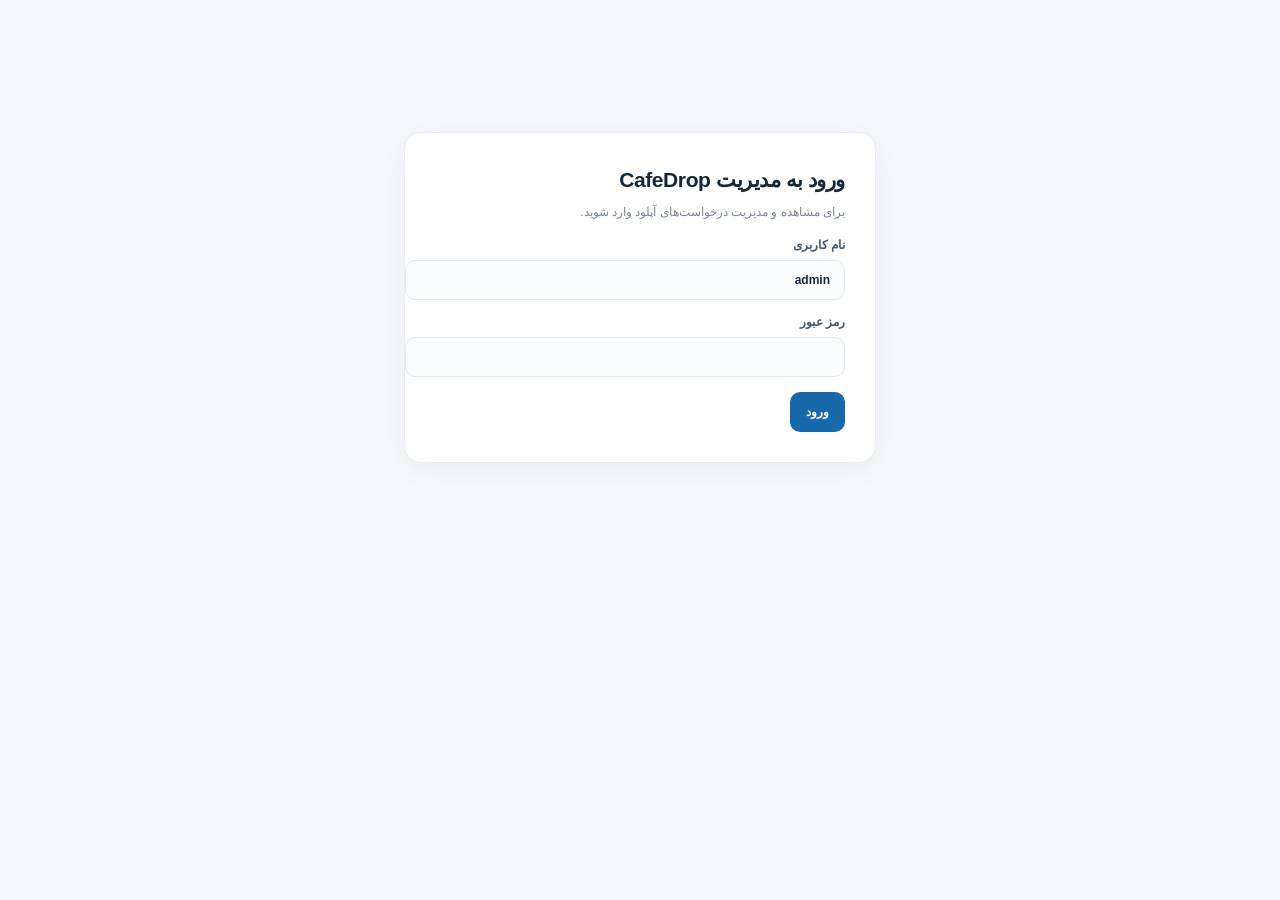
==== web/admin/index.html @ 53a71392 "feat: release CafeDrop v0.3.3" ====
<!doctype html>
<html lang="fa" dir="rtl">
<head>
  <meta charset="utf-8">
  <meta name="viewport" content="width=device-width,initial-scale=1,viewport-fit=cover">
  <meta name="theme-color" content="#1769aa">
  <title>مدیریت CafeDrop</title>
  <link rel="stylesheet" href="/assets/app.css">
  <style>
    :root{--ink:#172536;--muted:#718096;--line:#e5ebf2;--surface:#fff;--soft:#f6f8fb;--brand:#2467a8;--brand-soft:#edf5fc;--success:#18794e;--success-soft:#edf8f1;--warning:#946313;--warning-soft:#fff7e8;--danger:#a33434;--danger-soft:#fff1f1}
    body{padding:28px 16px 40px;color:var(--ink);font-family:Vazirmatn,IRANSans,Tahoma,"Segoe UI",sans-serif}
    .admin{width:min(100%,1040px);margin:0 auto}
    h1,h2,h3,p{margin-top:0}h1{font-size:24px;line-height:1.6;letter-spacing:-.4px;margin-bottom:4px}h2{font-size:16px;font-weight:750;margin-bottom:0}h3{font-size:14px;margin:18px 0 8px}
    .muted{color:var(--muted);font-size:12px;line-height:1.9;margin:4px 0 0}.small{font-size:11px;color:var(--muted);line-height:1.9}
    .card{background:var(--surface);border:1px solid var(--line);border-radius:20px;padding:22px;margin:16px 0;box-shadow:0 12px 36px rgba(27,52,79,.055)}
    .login{max-width:430px;margin:9vh auto;padding:28px}.login h1{font-size:21px}
    .field{display:grid;gap:8px;margin:15px 0;color:#45566b;font-size:12px;font-weight:650}.field input,.search input,.session-settings input{width:100%;min-width:0;padding:12px 13px;border:1px solid #dce4ec;border-radius:11px;background:#fbfcfe;color:var(--ink);font:inherit;outline:none;transition:border-color .15s,box-shadow .15s}
    .field input:focus,.search input:focus,.session-settings input:focus{border-color:#83afd4;box-shadow:0 0 0 3px rgba(36,103,168,.1);background:#fff}
    button{min-height:41px;padding:10px 16px;border:1px solid transparent;border-radius:11px;background:var(--brand);color:#fff;font:inherit;font-size:12px;font-weight:700;cursor:pointer;transition:background .15s,border-color .15s,transform .15s}
    button:hover:not(:disabled){background:#1c568e}button:active:not(:disabled){transform:translateY(1px)}button:disabled{opacity:.5;cursor:not-allowed}
    .secondary{background:#f0f5fa;border-color:#e2ebf3;color:#315b7e}.secondary:hover:not(:disabled){background:#e6f0f8;color:#204f78}
    .toolbar{display:flex;gap:14px;align-items:center;justify-content:space-between;flex-wrap:wrap}.toolbar>div{min-width:0}
    #dashboard>.toolbar{padding:4px 2px 8px}#dashboard>.toolbar h1{font-size:25px}
    .search{display:flex;gap:9px;margin:16px 0 10px}.search input{flex:1}
    .item{padding:14px 0;border-bottom:1px solid #edf0f4;display:flex;align-items:center;justify-content:space-between;gap:12px;flex-wrap:wrap}.item:last-child{border-bottom:0}.item strong{font-size:13px;direction:ltr;display:inline-block}
    .notice{padding:11px 14px;border:1px solid #e0e9f1;border-radius:12px;background:#f3f7fb;color:#34536d;margin:12px 0;font-size:12px;line-height:1.9}.notice.error{background:var(--danger-soft);border-color:#f0dddd;color:var(--danger)}.notice.success{background:var(--success-soft);border-color:#d9eddf;color:var(--success)}
    .hidden{display:none!important}pre{white-space:pre-wrap;overflow-wrap:anywhere;background:var(--soft);padding:12px;border-radius:10px;direction:ltr;text-align:left}a{color:var(--brand)}
    .file-list{display:grid;gap:9px;margin-top:14px}.file-row{display:flex;align-items:center;justify-content:space-between;gap:12px;flex-wrap:wrap;padding:13px;border:1px solid var(--line);border-radius:13px;background:#fcfdff}.file-name{font-size:12px;font-weight:700;overflow-wrap:anywhere}.file-meta{font-size:11px;color:var(--muted);margin-top:4px}.path-box{direction:ltr;text-align:left;overflow-wrap:anywhere;background:#f4f7fa;border:1px solid #e9eef3;border-radius:10px;padding:11px;font-size:11px;margin-top:7px;color:#536477}
    .session-settings{display:grid;grid-template-columns:repeat(3,minmax(0,1fr));gap:12px;align-items:end;margin:18px 0 14px}.session-settings label{display:grid;gap:7px;font-size:11px;color:#536477;font-weight:650}.session-settings button{grid-column:1/-1;justify-self:start;min-width:150px}
    .session-card{padding:15px 0;border-bottom:1px solid #edf0f4}.session-card:last-child{border-bottom:0}.session-card>div:first-child{display:flex;align-items:center;gap:8px;flex-wrap:wrap}.session-card strong{font-size:12px;direction:ltr;display:inline-block}.session-card .small{margin-top:5px}.session-actions{display:flex;gap:8px;flex-wrap:wrap;margin-top:10px}.session-actions button{min-height:33px;padding:6px 11px;font-size:11px}
    .status-pill{display:inline-flex;align-items:center;border-radius:30px;padding:4px 9px;background:var(--brand-soft);color:#315a7a;font-size:10px;font-weight:700}.status-pill.waiting{background:var(--warning-soft);color:var(--warning)}.status-pill.grace{background:#f2efff;color:#5a4697}
    #sessionSummary{font-weight:650}
    :focus-visible{outline:3px solid rgba(48,126,188,.28);outline-offset:2px}
    @media(max-width:680px){body{padding:18px 12px 30px}.card{padding:17px;border-radius:17px}.login{margin:7vh auto;padding:22px}.session-settings{grid-template-columns:1fr 1fr}.session-settings button{grid-column:1/-1}.toolbar{align-items:flex-start}.toolbar>button{flex:0 0 auto}}
    @media(max-width:420px){.session-settings{grid-template-columns:1fr}.session-settings button{width:100%}.search{flex-direction:column}.search button{width:100%}.toolbar h1{font-size:21px}#dashboard>.toolbar{align-items:center}}

    /* v0.3.2 visual refinement */
    :root{--ink:#17283b;--muted:#718096;--line:#e7edf3;--surface:#fff;--soft:#f7f9fc;--brand:#1769aa;--brand-soft:#edf5fc;--shadow:0 8px 28px rgba(24,47,73,.045)}
    body.admin-body{padding:34px 18px 52px;background:#f5f7fa;color:var(--ink)}
    .admin{width:min(100%,980px)}
    .card{border-radius:17px;padding:24px;margin:18px 0;box-shadow:var(--shadow);border-color:#e8edf2}
    .login{max-width:410px;margin:10vh auto;padding:30px}
    #dashboard>.toolbar{padding:10px 3px 14px}
    #dashboard>.toolbar h1{font-size:26px;letter-spacing:-.6px}
    h2{font-size:15px;letter-spacing:-.15px}
    .muted{font-size:12px;color:#7a8796}
    .field input,.search input,.session-settings input{border-radius:10px;background:#fbfcfd;border-color:#e2e8ef;padding:12px 14px}
    button{border-radius:10px;min-height:40px;padding:9px 15px;font-size:12px;box-shadow:none}
    button:not(.secondary){background:#1769aa}
    button:not(.secondary):hover:not(:disabled){background:#12598f}
    .secondary{background:#f6f8fa;border-color:#e5eaf0;color:#40566d}
    .secondary:hover:not(:disabled){background:#edf2f6;color:#243f59}
    .notice{border-radius:10px;padding:10px 13px}
    .item{padding:15px 2px;border-color:#eef1f4}
    .item strong{font-size:14px;letter-spacing:.3px}
    .file-row{background:#fff;border-color:#edf0f4;border-radius:11px}
    .path-box{background:#f7f9fb;border-color:#edf0f3;border-radius:9px;padding:12px;font-size:12px}
    .folder-actions{display:flex;gap:8px;flex-wrap:wrap;margin-top:10px}
    .folder-open{background:#1769aa!important;color:#fff!important}
    .session-card{padding:16px 13px;margin:8px 0;border:1px solid #edf0f4;border-radius:12px;background:#fff}
    .session-card:last-child{border-bottom:1px solid #edf0f4}
    .status-pill{padding:5px 10px}
    .session-settings{gap:14px}
    @media(max-width:680px){body.admin-body{padding:18px 12px 32px}.card{padding:17px;margin:13px 0}.login{padding:23px}.admin-header{gap:10px}.admin-header h1{font-size:22px!important}}
    @media(max-width:420px){.folder-actions button{width:100%}.session-actions button{flex:1}}
  </style>
</head>
<body class="admin-body">
  <main class="admin">
    <section id="loginView" class="card login">
      <h1>ورود به مدیریت CafeDrop</h1>
      <p class="muted">برای مشاهده و مدیریت درخواست‌های آپلود وارد شوید.</p>
      <form id="loginForm">
        <label class="field"><span>نام کاربری</span><input id="username" name="username" autocomplete="username" value="admin" required></label>
        <label class="field"><span>رمز عبور</span><input id="password" name="password" type="password" autocomplete="current-password" required></label>
        <button id="loginButton" type="submit">ورود</button>
      </form>
      <div id="loginMessage" class="notice hidden" role="alert"></div>
    </section>

    <section id="dashboard" class="hidden">
      <header class="toolbar admin-header">
        <div><h1>مدیریت CafeDrop</h1><p class="muted">جست‌وجوی کد پیگیری و مشاهده درخواست‌های اخیر</p></div>
        <button id="enableNotifications" class="secondary" type="button">فعال‌کردن اعلان‌ها</button><span id="liveStatus" class="small">اتصال زنده: در انتظار</span><button id="logout" class="secondary" type="button">خروج</button>
      </header>
      <section class="card">
        <h2>جست‌وجوی درخواست</h2>
        <form id="searchForm" class="search"><input id="code" placeholder="کد پیگیری؛ مثلاً 0-1" autocomplete="off"><button type="submit">جست‌وجو</button></form>
        <div id="searchResults" class="file-list hidden"></div><div id="searchMessage" class="notice hidden" role="status"></div>
        <div id="output"></div>
      </section>
      <section class="card">
        <div class="toolbar"><h2>آخرین درخواست‌ها</h2><button id="refresh" class="secondary" type="button">به‌روزرسانی</button></div>
        <div id="items"><p class="muted">در حال بارگذاری...</p></div>
      </section>
      <section class="card">
        <div class="toolbar"><div><h2>مدیریت نشست‌ها</h2><p class="muted">اتصال‌های فعال، مهلت استفاده و صف انتظار</p></div><button id="refreshSessions" class="secondary" type="button">به‌روزرسانی نشست‌ها</button></div>
        <div class="session-settings">
          <label>حداکثر نشست فعال<input id="maxActive" type="number" min="1" max="200" value="12"></label>
          <label>مدت هر نشست (دقیقه)<input id="durationMinutes" type="number" min="5" max="720" value="60"></label>
          <label>مهلت تکمیل آپلود (دقیقه)<input id="graceMinutes" type="number" min="0" max="30" value="5"></label>
          <button id="saveSessionSettings" type="button">ذخیره تنظیمات</button>
        </div>
        <div id="sessionMessage" class="notice hidden" role="status"></div>
        <div id="sessionSummary" class="notice">در حال دریافت وضعیت نشست‌ها...</div>
        <div id="sessionItems"><p class="muted">در حال بارگذاری...</p></div>
      </section>
    </section>
  </main>
<script>
(() => {
  const $ = (selector) => document.querySelector(selector);
  const loginView = $('#loginView'), dashboard = $('#dashboard');
  let authorization = '';
  let liveAbort=null, liveLastID=0, liveStarted=false;

  function showMessage(target, message, type = '') {
    target.textContent = message;
    target.className = 'notice' + (type ? ' ' + type : '');
    target.classList.remove('hidden');
  }
  function hideMessage(target) { target.classList.add('hidden'); }
  function base64UTF8(value) {
    const bytes = new TextEncoder().encode(value);
    let binary = '';
    bytes.forEach(byte => binary += String.fromCharCode(byte));
    return btoa(binary);
  }
  async function api(path, options = {}) {
    const headers = new Headers(options.headers || {});
    headers.set('Authorization', authorization);
    const response = await fetch(path, {...options, headers, cache: 'no-store'});
    if (response.status === 401) throw new Error('احراز هویت ناموفق است. نام کاربری یا رمز عبور را بررسی کنید.');
    return response;
  }
  async function loadUploads() {
    const target = $('#items');
    target.textContent = 'در حال بارگذاری...';
    try {
      const response = await api('/api/admin/uploads');
      if (!response.ok) throw new Error('دریافت فهرست درخواست‌ها ناموفق بود.');
      renderUploads(await response.json());
    } catch (error) {
      target.replaceChildren();
      const message = document.createElement('div'); message.className = 'notice error'; message.textContent = error.message; target.append(message);
      if (error.message.includes('احراز هویت')) doLogout();
    }
  }
  async function downloadWithAuth(url, filename) {
    const response = await api(url);
    if (!response.ok) throw new Error('دریافت فایل ناموفق بود.');
    const blob = await response.blob();
    const objectURL = URL.createObjectURL(blob);
    const a = document.createElement('a'); a.href = objectURL; a.download = filename; a.click();
    setTimeout(() => URL.revokeObjectURL(objectURL), 30000);
  }
  function renderDetail(data) {
    const target = $('#output'); target.replaceChildren();
    const heading = document.createElement('h3'); heading.textContent = 'درخواست ' + data.upload.code;
    const summary = document.createElement('p'); summary.className = 'muted';
    summary.textContent = `${data.upload.file_count} فایل · ${(data.upload.total_bytes / 1048576).toFixed(2)} مگابایت · ${data.upload.status}`;
    const pathLabel = document.createElement('div'); pathLabel.className = 'small'; pathLabel.textContent = 'پوشه ذخیره‌سازی روی کامپیوتر میزبان:';
    const path = document.createElement('div'); path.className = 'path-box'; path.textContent = data.folder;
    const folderActions = document.createElement('div'); folderActions.className = 'folder-actions';
    const openFolder = document.createElement('button'); openFolder.type = 'button'; openFolder.className = 'folder-open'; openFolder.textContent = 'باز کردن پوشه در ویندوز';
    openFolder.addEventListener('click', async () => {
      openFolder.disabled = true;
      try {
        const response = await api('/api/admin/open-folder', {method:'POST', headers:{'Content-Type':'application/json'}, body:JSON.stringify({code:data.upload.code})});
        const payload = await response.json().catch(()=>({}));
        if (!response.ok) throw new Error(payload.error || 'باز کردن پوشه ناموفق بود.');
        showMessage($('#searchMessage'), 'پوشه درخواست روی کامپیوتر میزبان باز شد.', 'success');
      } catch(error) { showMessage($('#searchMessage'), error.message, 'error'); }
      finally { openFolder.disabled = false; }
    });
    const copyPath = document.createElement('button'); copyPath.type='button'; copyPath.className='secondary'; copyPath.textContent='کپی آدرس پوشه';
    copyPath.addEventListener('click', async()=>{try{await navigator.clipboard.writeText(data.folder);showMessage($('#searchMessage'),'آدرس پوشه کپی شد.','success')}catch(_){showMessage($('#searchMessage'),'کپی خودکار ممکن نیست؛ آدرس پوشه را انتخاب و کپی کنید.','error')}});
    folderActions.append(openFolder,copyPath);
    const filesTitle = document.createElement('h3'); filesTitle.textContent = 'محتویات درخواست';
    const files = document.createElement('div'); files.className = 'file-list';
    (data.files || []).forEach(file => {
      const row = document.createElement('div'); row.className = 'file-row';
      const info = document.createElement('div');
      const name = document.createElement('div'); name.className = 'file-name'; name.textContent = file.original_name;
      const meta = document.createElement('div'); meta.className = 'file-meta'; meta.textContent = `${(file.size_bytes / 1048576).toFixed(2)} مگابایت`;
      info.append(name, meta); row.append(info); files.append(row);
    });
    const zipButton = document.createElement('button'); zipButton.type = 'button'; zipButton.className = 'secondary'; zipButton.textContent = 'دریافت نسخه ZIP (اختیاری)';
    zipButton.addEventListener('click', async () => {
      zipButton.disabled = true;
      try { await downloadWithAuth('/api/admin/download?code=' + encodeURIComponent(data.upload.code), data.upload.code + '.zip'); }
      catch (error) { showMessage($('#searchMessage'), error.message, 'error'); }
      finally { zipButton.disabled = false; }
    });
    target.append(heading, summary, pathLabel, path, folderActions, filesTitle, files, zipButton);
  }
  async function showLookup(code) {
    hideMessage($('#searchMessage')); $('#output').replaceChildren();
    const response = await api('/api/admin/lookup', {method: 'POST', headers: {'Content-Type': 'application/json'}, body: JSON.stringify({code})});
    if (response.status === 404) { showMessage($('#searchMessage'), 'درخواستی با این کد پیدا نشد.', 'error'); return; }
    if (!response.ok) throw new Error('جست‌وجو ناموفق بود.');
    renderDetail(await response.json());
    showMessage($('#searchMessage'), 'درخواست پیدا شد.', 'success');
  }
  function doLogout() {
    if(liveAbort)liveAbort.abort();liveAbort=null;liveStarted=false;
    authorization = '';
    $('#password').value = '';
    dashboard.classList.add('hidden');
    loginView.classList.remove('hidden');
  }
  $('#loginForm').addEventListener('submit', async event => {
    event.preventDefault();
    const button = $('#loginButton'); button.disabled = true;
    hideMessage($('#loginMessage'));
    authorization = 'Basic ' + base64UTF8($('#username').value + ':' + $('#password').value);
    try {
      const response = await api('/api/admin/uploads');
      if (!response.ok) throw new Error('ورود انجام نشد. پاسخ سرور: ' + response.status);
      loginView.classList.add('hidden'); dashboard.classList.remove('hidden');
      const rows = await response.json();
      renderUploads(rows);
      await loadSessions();
      startLive();
    } catch (error) {
      authorization = '';
      showMessage($('#loginMessage'), error.message, 'error');
    } finally { button.disabled = false; }
  });
  function renderUploads(rows) {
    const target = $('#items'); target.replaceChildren();
    if (!rows || rows.length === 0) { target.textContent = 'هنوز درخواستی ثبت نشده است.'; return; }
    rows.forEach(row => {
      const item = document.createElement('div'); item.className = 'item';
      const info = document.createElement('div');
      const label = document.createElement('strong'); label.textContent = row.code;
      const details = document.createElement('div'); details.className = 'small';
      details.textContent = `${row.file_count} فایل · ${(row.total_bytes / 1048576).toFixed(2)} مگابایت · ${row.status}`;
      info.append(label, details);
      const button = document.createElement('button'); button.type = 'button'; button.className = 'secondary'; button.textContent = 'مشاهده فایل‌ها';
      button.addEventListener('click', async () => {
        button.disabled = true;
        try { $('#code').value = row.code; await showLookup(row.code); }
        catch (error) { showMessage($('#searchMessage'), error.message, 'error'); }
        finally { button.disabled = false; }
      });
      item.append(info, button); target.append(item);
    });
  }
  async function searchCodes(query){
    const results=$('#searchResults');results.replaceChildren();results.classList.remove('hidden');
    const response=await api('/api/admin/search?q='+encodeURIComponent(query));
    if(!response.ok)throw new Error('جست‌وجو ناموفق بود.');
    const matches=await response.json();
    if(matches.length===0){results.textContent='نتیجه‌ای پیدا نشد.';return}
    matches.forEach(row=>{const button=document.createElement('button');button.type='button';button.className='secondary';button.textContent=`${row.code} · ${row.file_count} فایل`;button.addEventListener('click',async()=>{try{$('#code').value=row.code;results.classList.add('hidden');await showLookup(row.code)}catch(e){showMessage($('#searchMessage'),e.message,'error')}});results.append(button)});
    if(matches.length===1){$('#code').value=matches[0].code;await showLookup(matches[0].code)}
    else showMessage($('#searchMessage'),`${matches.length} درخواست پیدا شد؛ کد موردنظر را انتخاب کنید.`,'success');
  }
  $('#searchForm').addEventListener('submit',async event=>{event.preventDefault();const code=$('#code').value.trim();if(!code)return;try{await searchCodes(code)}catch(error){showMessage($('#searchMessage'),error.message,'error')}});
  let searchDebounce;
  $('#code').addEventListener('input',()=>{clearTimeout(searchDebounce);const q=$('#code').value.trim();if(!q){$('#searchResults').classList.add('hidden');return}searchDebounce=setTimeout(()=>searchCodes(q).catch(()=>{}),250)});
  $('#refresh').addEventListener('click', loadUploads);
  $('#logout').addEventListener('click', doLogout);

  function sessionNotice(message,type=''){showMessage($('#sessionMessage'),message,type);}
  function faTime(value){if(!value)return '—';const d=new Date(value);return d.toLocaleString('fa-IR',{month:'2-digit',day:'2-digit',hour:'2-digit',minute:'2-digit'});}
  async function loadSessions(){
    const target=$('#sessionItems');
    try{
      const response=await api('/api/admin/sessions');if(!response.ok)throw new Error('دریافت نشست‌ها ناموفق بود.');
      const data=await response.json();
      $('#maxActive').value=data.settings.max_active;$('#durationMinutes').value=data.settings.duration_minutes;$('#graceMinutes').value=data.settings.grace_minutes;
      $('#sessionSummary').textContent=`${data.active_count} نشست فعال از ظرفیت ${data.settings.max_active} · ${data.waiting_count||0} نفر در صف انتظار · مدت نشست ${data.settings.duration_minutes} دقیقه · مهلت آپلود ${data.settings.grace_minutes} دقیقه`;
      target.replaceChildren();
      if(!data.sessions.length){target.textContent='در حال حاضر نشست فعالی وجود ندارد.';return;}
      data.sessions.forEach(item=>{
        const card=document.createElement('div');card.className='session-card';
        const head=document.createElement('div');const strong=document.createElement('strong');strong.textContent=item.ip||'IP نامشخص';
        const pill=document.createElement('span');pill.className='status-pill '+(item.status==='waiting'?'waiting':item.status==='grace'?'grace':'');
        pill.textContent=item.status==='active'?'فعال':item.status==='grace'?'مهلت آپلود':item.status==='waiting'?'در صف انتظار':item.status;
        head.append(strong,pill);
        const meta=document.createElement('div');meta.className='small';
        const timing=item.status==='waiting'?`جایگاه صف: ${item.queue_position||'—'}`:item.status==='grace'?`مهلت پایان: ${faTime(item.grace_until)}`:`پایان نشست: ${faTime(item.expires_at)}`;
        meta.textContent=`شروع: ${faTime(item.created_at)} · آخرین فعالیت: ${faTime(item.last_seen)} · ${timing}`;
        const ua=document.createElement('div');ua.className='small';ua.textContent=item.user_agent||'مرورگر نامشخص';
        card.append(head,meta,ua);
        const actions=document.createElement('div');actions.className='session-actions';
        if(item.status!=='waiting'){
          const extend=document.createElement('button');extend.type='button';extend.className='secondary';extend.textContent='افزودن ۱۵ دقیقه';
          extend.addEventListener('click',()=>sessionAction(item.token,'extend',15));actions.append(extend);
        }
        const kick=document.createElement('button');kick.type='button';kick.className='secondary';kick.textContent='پایان نشست';kick.addEventListener('click',()=>sessionAction(item.token,'kick',0));actions.append(kick);
        card.append(actions);target.append(card);
      });
    }catch(error){target.textContent=error.message;if(error.message.includes('احراز هویت'))doLogout();}
  }
  async function sessionAction(token,action,minutes){
    try{const response=await api('/api/admin/session-action',{method:'POST',headers:{'Content-Type':'application/json'},body:JSON.stringify({token,action,minutes})});if(!response.ok)throw new Error('اعمال تغییر ناموفق بود.');sessionNotice('تغییر با موفقیت اعمال شد.','success');await loadSessions();}
    catch(error){sessionNotice(error.message,'error');}
  }
  $('#refreshSessions').addEventListener('click',loadSessions);
  $('#saveSessionSettings').addEventListener('click',async()=>{
    const settings={max_active:Number($('#maxActive').value),duration_minutes:Number($('#durationMinutes').value),grace_minutes:Number($('#graceMinutes').value)};
    try{const response=await api('/api/admin/session-settings',{method:'PUT',headers:{'Content-Type':'application/json'},body:JSON.stringify(settings)});if(!response.ok)throw new Error((await response.text())||'ذخیره تنظیمات ناموفق بود.');sessionNotice('تنظیمات نشست‌ها ذخیره شد.','success');await loadSessions();}
    catch(error){sessionNotice(error.message,'error');}
  });
  async function startLive(){
    if(liveStarted)return;liveStarted=true;
    while(authorization&&!dashboard.classList.contains('hidden')){
      const controller=new AbortController();liveAbort=controller;
      try{
        const response=await api('/api/admin/events',{signal:controller.signal});
        if(!response.ok||!response.body)throw new Error('stream unavailable');
        $('#liveStatus').textContent='● اتصال زنده فعال';
        const reader=response.body.getReader(),decoder=new TextDecoder();let buffer='';
        while(true){const {done,value}=await reader.read();if(done)break;buffer+=decoder.decode(value,{stream:true});let pos;
          while((pos=buffer.indexOf('\n\n'))!==-1){const block=buffer.slice(0,pos);buffer=buffer.slice(pos+2);
            const type=/^event: (.+)$/m.exec(block)?.[1],id=Number(/^data: (\d+)$/m.exec(block)?.[1]);
            if(type==='ready'){liveLastID=id;continue}
            if(type==='sessions'){loadSessions();continue}
            if(type==='upload'&&id>liveLastID){liveLastID=id;await loadUploads();await loadSessions();notifyNewUpload(id)}
          }
        }
      }catch(error){if(controller.signal.aborted)break;$('#liveStatus').textContent='اتصال زنده قطع شد؛ تلاش مجدد';}
      if(controller.signal.aborted)break;
      await new Promise(resolve=>setTimeout(resolve,2500));
    }
    liveStarted=false;
  }
  function notifyNewUpload(id){
    // Notification permission must be granted by a user gesture on localhost/HTTPS.
    if(!('Notification' in window)||Notification.permission!=='granted')return;
    const n=new Notification('CafeDrop · فایل جدید دریافت شد',{body:'درخواست جدید ثبت شد. برای مشاهده کلیک کنید.',tag:'cafedrop-'+id});
    n.onclick=()=>{window.focus();loadUploads();document.querySelector('#items').scrollIntoView({behavior:'smooth'});n.close()};
  }
  $('#enableNotifications').addEventListener('click',async()=>{
    if(!('Notification' in window)){showMessage($('#searchMessage'),'مرورگر از اعلان سیستم پشتیبانی نمی‌کند.','error');return}
    if(!window.isSecureContext){showMessage($('#searchMessage'),'برای اعلان سیستم، پنل مدیریت را از localhost روی کامپیوتر میزبان باز کنید.','error');return}
    const permission=await Notification.requestPermission();
    showMessage($('#searchMessage'),permission==='granted'?'اعلان‌های سیستم فعال شدند.':'اجازه اعلان صادر نشد.',permission==='granted'?'success':'error');
  });
})();
</script>
</body>
</html>
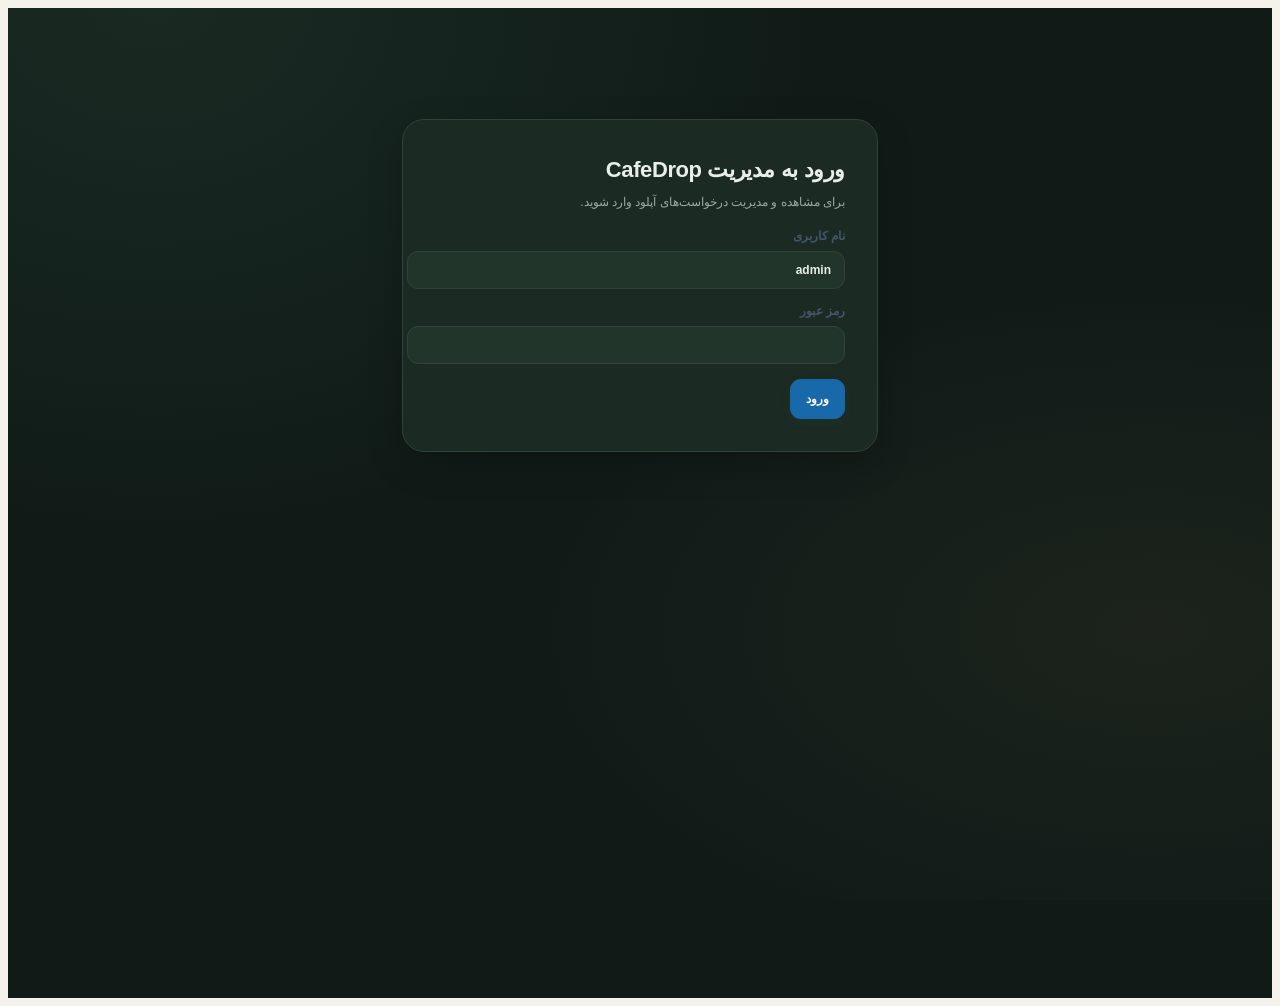
==== commit dad3a0aa: "feat: upgrade CafeDrop to v0.6.2" ====
--- a/web/admin/index.html
+++ b/web/admin/index.html
@@ -63,6 +63,122 @@
     .session-settings{gap:14px}
     @media(max-width:680px){body.admin-body{padding:18px 12px 32px}.card{padding:17px;margin:13px 0}.login{padding:23px}.admin-header{gap:10px}.admin-header h1{font-size:22px!important}}
     @media(max-width:420px){.folder-actions button{width:100%}.session-actions button{flex:1}}
+
+    .network-grid{display:grid;grid-template-columns:repeat(2,minmax(0,1fr));gap:14px;margin-top:16px}.network-card{min-width:0;padding:16px;border:1px solid var(--line);border-radius:15px;background:#fbfcfe}.network-card h3{margin:0 0 7px;font-size:13px}.network-form{display:grid;grid-template-columns:repeat(2,minmax(0,1fr));gap:12px;margin-top:14px}.network-form label{display:grid;gap:7px;color:#45566b;font-size:12px;font-weight:650}.network-form input,.network-form select{width:100%;min-width:0;padding:11px 12px;border:1px solid #dce4ec;border-radius:10px;background:#fff;color:var(--ink);font:inherit}.network-url{direction:ltr;text-align:left;overflow-wrap:anywhere;padding:11px 12px;border:1px solid var(--line);border-radius:10px;background:#fff;color:#315b7e;font-size:12px}.qr-wrap{display:grid;place-items:center;min-height:190px;margin-top:12px;border:1px dashed #dce4ec;border-radius:12px;background:#fff}.qr-wrap img{width:176px;height:176px;object-fit:contain}.qr-placeholder{color:var(--muted);font-size:11px;text-align:center;padding:18px}.network-actions{display:flex;gap:8px;flex-wrap:wrap;margin-top:12px}.blocked-list{display:grid;gap:8px;margin-top:12px}.blocked-item{display:flex;align-items:center;justify-content:space-between;gap:12px;padding:10px 12px;border:1px solid var(--line);border-radius:10px;background:#fff}.blocked-item code{direction:ltr;font-size:12px}.device-block{background:#fff3f1;border-color:#f0d9d5;color:#963c32}.device-block:hover:not(:disabled){background:#ffe7e2;color:#7d2c24}
+    @media(max-width:680px){.network-grid,.network-form{grid-template-columns:1fr}.network-card{padding:13px}.qr-wrap{min-height:165px}.qr-wrap img{width:150px;height:150px}}
+
+    @font-face{font-family:CafeNoto;src:url("/assets/fonts/NotoSansArabic-Regular.ttf") format("truetype");font-weight:400;font-display:swap}
+    @font-face{font-family:CafeNoto;src:url("/assets/fonts/NotoSansArabic-Medium.ttf") format("truetype");font-weight:500 600;font-display:swap}
+    @font-face{font-family:CafeNoto;src:url("/assets/fonts/NotoSansArabic-Bold.ttf") format("truetype");font-weight:700 900;font-display:swap}
+    /* CafeDrop v0.5.0 dashboard redesign */
+    :root{color-scheme:light;--ink:#1d2b25;--muted:#77847b;--line:#e4e6dc;--surface:#fffefa;--soft:#f0f2e9;--brand:#285c49;--brand-soft:#eaf1e9;--success:#26744f;--success-soft:#eaf5ed;--warning:#946a2b;--warning-soft:#fbf2df;--danger:#a94444;--danger-soft:#f9eaea;--page:#f4f2eb;--shadow:0 12px 34px rgba(38,53,42,.07)}
+    html,body{min-height:100%;background:var(--page)}
+    body.admin-body{padding:30px 20px 60px;background:radial-gradient(ellipse at 12% 0%,rgba(40,92,73,.10),transparent 40%),radial-gradient(ellipse at 92% 65%,rgba(213,154,97,.09),transparent 38%),var(--page);color:var(--ink);font-family:CafeNoto,"Segoe UI",Tahoma,sans-serif;transition:background .35s,color .35s}
+    .admin{width:min(100%,1160px)}
+    .admin-header{padding:18px 20px!important;margin:0 0 20px;border:1px solid var(--line);border-radius:20px;background:var(--surface);box-shadow:var(--shadow)}
+    .admin-header h1{font-size:25px!important;font-weight:850;letter-spacing:-.7px}
+    .admin-header h1:before{content:"CD";display:inline-grid;place-items:center;direction:ltr;width:39px;height:39px;margin-left:11px;border-radius:13px;background:linear-gradient(145deg,#4e8066,#285c49);color:#fff;font-size:12px;vertical-align:middle;box-shadow:0 5px 13px rgba(40,92,73,.22)}
+    .card{background:var(--surface);border:1px solid var(--line);border-radius:19px;padding:22px;margin:15px 0;box-shadow:var(--shadow);transition:background .25s,border-color .25s}
+    .card h2{font-size:15px;font-weight:800}
+    button{border-radius:11px;background:var(--brand);box-shadow:0 3px 8px rgba(40,92,73,.12);transition:transform .18s,box-shadow .18s,background .18s}
+    button:hover:not(:disabled){background:#1f4939;box-shadow:0 5px 14px rgba(40,92,73,.18);transform:translateY(-1px)}
+    .secondary{background:var(--soft);border:1px solid var(--line);color:var(--ink);box-shadow:none}
+    .secondary:hover:not(:disabled){background:var(--brand-soft);color:var(--brand);box-shadow:none}
+    .field input,.search input,.session-settings input,.network-form input,.network-form select,.list-filters input,.list-filters select{background:var(--soft);border:1px solid var(--line);border-radius:11px;color:var(--ink);padding:11px 13px;font:inherit;min-width:0}
+    .field input:focus,.search input:focus,.session-settings input:focus,.list-filters input:focus,.list-filters select:focus{border-color:var(--brand);box-shadow:0 0 0 3px color-mix(in srgb,var(--brand) 13%,transparent);outline:0}
+    .muted,.small{color:var(--muted)}
+    .item{padding:15px 13px;margin:8px 0;border:1px solid var(--line);border-radius:14px;background:var(--surface);transition:border-color .18s,transform .18s,box-shadow .18s}
+    .item:hover{border-color:color-mix(in srgb,var(--brand) 35%,var(--line));box-shadow:0 7px 20px rgba(28,43,66,.055);transform:translateY(-1px)}
+    .item.new-upload{animation:newUploadPulse 1.4s ease 2;border-color:var(--success)}
+    .item strong{font-size:14px;color:var(--brand);letter-spacing:.2px}
+    .item-actions{display:flex;gap:7px;flex-wrap:wrap}
+    .item-actions button{min-height:34px;padding:7px 11px;font-size:11px}
+    .danger{background:var(--danger-soft)!important;color:var(--danger)!important;border:1px solid color-mix(in srgb,var(--danger) 20%,transparent)!important;box-shadow:none!important}
+    .danger:hover:not(:disabled){background:var(--danger)!important;color:#fff!important}
+    .list-filters{display:grid;grid-template-columns:1.2fr 1fr 1fr auto;gap:10px;align-items:end;margin:16px 0;padding:14px;border:1px solid var(--line);border-radius:14px;background:var(--soft)}
+    .list-filters label{display:grid;gap:6px;font-size:11px;font-weight:700;color:var(--muted)}
+    .list-filters button{min-height:40px}
+    .file-row,.network-card,.network-url,.path-box,.session-card,.blocked-item{background:var(--soft);border-color:var(--line);color:var(--ink)}
+    .session-card{border-radius:13px}
+    .status-pill{background:var(--brand-soft);color:var(--brand)}
+    .notice{background:var(--brand-soft);border-color:var(--line);color:var(--ink)}
+    html{min-height:100%;background:var(--page)}
+    body.admin-body{min-height:100vh!important;background-color:var(--page)!important;background-attachment:fixed!important}
+    .login{margin:9vh auto;padding:32px;border-radius:22px}
+    .login h1{font-size:22px}
+    .toast-stack{position:fixed;z-index:9999;left:20px;bottom:20px;display:grid;gap:9px;width:min(360px,calc(100vw - 40px));pointer-events:none}
+    .toast{padding:13px 15px;border:1px solid var(--line);border-right:4px solid var(--success);border-radius:13px;background:var(--surface);color:var(--ink);box-shadow:0 12px 35px rgba(0,0,0,.13);animation:toastIn .25s ease;font-size:12px}
+    .toast strong{display:block;margin-bottom:3px}
+    @keyframes toastIn{from{opacity:0;transform:translateY(10px)}to{opacity:1;transform:translateY(0)}}
+    @keyframes newUploadPulse{0%,100%{box-shadow:0 0 0 0 rgba(22,132,91,0)}50%{box-shadow:0 0 0 5px rgba(22,132,91,.12)}}
+    @media(max-width:720px){body.admin-body{padding:14px 10px 35px}.admin-header{padding:15px!important}.list-filters{grid-template-columns:1fr 1fr}.list-filters button{width:100%}.card{padding:17px;margin:11px 0}.admin-header h1{font-size:20px!important}}
+    @media(max-width:430px){.list-filters{grid-template-columns:1fr}.admin-header{align-items:flex-start!important}.admin-header>button{flex:1}.item{align-items:flex-start}.item-actions{width:100%}.item-actions button{flex:1}}
+    @media(prefers-reduced-motion:reduce){*,*:before,*:after{animation-duration:.01ms!important;transition-duration:.01ms!important;scroll-behavior:auto!important}}
+    body[data-theme="dark"]{color-scheme:dark;--ink:#e9eee8;--muted:#9baaa0;--line:#304239;--surface:#1b2b24;--soft:#22352b;--brand:#9ac9a7;--brand-soft:#263d31;--success:#9ac9a7;--success-soft:#263d31;--warning:#e2bd7b;--warning-soft:#443a28;--danger:#e59a9a;--danger-soft:#452d2d;--page:#101b18;--shadow:0 12px 35px rgba(0,0,0,.22)}
+    body[data-theme="dark"]{background:radial-gradient(ellipse at 12% 0%,rgba(93,151,112,.12),transparent 42%),radial-gradient(ellipse at 90% 70%,rgba(181,128,76,.08),transparent 38%),var(--page)}
+    body[data-theme="dark"] .admin-header,body[data-theme="dark"] .card,body[data-theme="dark"] .item,body[data-theme="dark"] .toast{background:var(--surface);border-color:var(--line)}
+    body[data-theme="dark"] .secondary{background:var(--soft);color:var(--ink);border-color:var(--line)}
+    body[data-theme="dark"] .secondary:hover:not(:disabled){background:var(--brand-soft);color:var(--brand)}
+    body[data-theme="dark"] .field input,body[data-theme="dark"] .search input,body[data-theme="dark"] .session-settings input,body[data-theme="dark"] .network-form input,body[data-theme="dark"] .network-form select,body[data-theme="dark"] .list-filters input,body[data-theme="dark"] .list-filters select{background:var(--soft);color:var(--ink);border-color:var(--line)}
+    body[data-theme="dark"] .file-row,body[data-theme="dark"] .network-card,body[data-theme="dark"] .network-url,body[data-theme="dark"] .path-box,body[data-theme="dark"] .session-card,body[data-theme="dark"] .blocked-item,body[data-theme="dark"] .list-filters{background:var(--soft);border-color:var(--line);color:var(--ink)}
+    body[data-theme="dark"] .notice{background:var(--soft);border-color:var(--line);color:var(--ink)}
+    body[data-theme="dark"] .danger{background:var(--danger-soft)!important;color:var(--danger)!important}
+
+
+    /* v0.6.0 workflow, modal and compact network panel */
+    .list-filters select,.list-filters input{width:100%;min-width:0;padding:10px 12px;border-radius:10px;border:1px solid var(--line);background:var(--surface);color:var(--ink);font:inherit}
+    .item{align-items:center}
+    .item-main{min-width:0;display:grid;gap:7px}
+    .item-mainline{display:flex;align-items:center;gap:9px;flex-wrap:wrap}
+    .workflow-pill{display:inline-flex;align-items:center;padding:4px 9px;border-radius:30px;background:var(--brand-soft);color:var(--brand);font-size:10px;font-weight:800}
+    .workflow-pill.reviewing{background:var(--warning-soft);color:var(--warning)}
+    .workflow-pill.delivered{background:var(--success-soft);color:var(--success)}
+    .workflow-pill.rejected{background:var(--danger-soft);color:var(--danger)}
+    .detail-modal{width:min(760px,calc(100vw - 24px));max-width:none;max-height:min(88vh,900px);padding:0;border:1px solid var(--line);border-radius:22px;background:var(--surface);color:var(--ink);box-shadow:0 28px 90px rgba(0,0,0,.28);overflow:auto}
+    .detail-modal::backdrop{background:rgba(10,18,28,.58);backdrop-filter:blur(5px)}
+    .modal-shell{padding:22px}
+    .modal-head{display:flex;align-items:flex-start;justify-content:space-between;gap:14px;padding-bottom:15px;border-bottom:1px solid var(--line)}
+    .modal-head h2{font-size:19px;margin:4px 0 0}
+    .modal-kicker{font-size:10px;color:var(--muted)}
+    .modal-close{width:36px;min-width:36px;height:36px;min-height:36px;padding:0;border-radius:50%;background:var(--soft);color:var(--ink);font-size:19px}
+    .modal-content{padding-top:15px}
+    .workflow-editor{margin-top:18px;padding:15px;border:1px solid var(--line);border-radius:15px;background:var(--soft)}
+    .workflow-editor h3{margin:0 0 12px;font-size:13px}
+    .jalali-filter-label{position:relative}
+    .jalali-date-control{display:flex;gap:6px}
+    .jalali-date-control input{flex:1;cursor:pointer}
+    .jalali-date-control button{width:42px;min-width:42px;padding:6px;font-size:17px}
+    .jalali-calendar{position:absolute;z-index:40;top:calc(100% + 7px);right:0;width:290px;padding:12px;border:1px solid var(--line);border-radius:15px;background:var(--surface);box-shadow:0 18px 45px rgba(0,0,0,.18)}
+    .jalali-calendar-head{display:flex;align-items:center;justify-content:space-between;gap:8px;margin-bottom:10px}
+    .jalali-calendar-head strong{font-size:12px}
+    .jalali-calendar-head button{width:30px;min-width:30px;height:30px;min-height:30px;padding:0;font-size:18px}
+    .jalali-weekdays,.jalali-days{display:grid;grid-template-columns:repeat(7,minmax(0,1fr));gap:4px;text-align:center}
+    .jalali-weekdays{margin-bottom:5px;color:var(--muted);font-size:10px;font-weight:800}
+    .jalali-days button{min-width:0;min-height:33px;padding:4px 0;border:0;border-radius:9px;background:transparent;color:var(--ink);box-shadow:none;font-size:10px}
+    .jalali-days button:hover:not(:disabled){background:var(--brand-soft);color:var(--brand);transform:none;box-shadow:none}
+    .jalali-days button:disabled{opacity:.22;cursor:default}
+    .jalali-days button.selected{background:var(--brand);color:#fff}
+    @media(max-width:430px){.jalali-calendar{width:min(290px,calc(100vw - 52px))}}
+    .workflow-fields{display:grid;grid-template-columns:1fr 1.5fr;gap:10px;align-items:end}
+    .workflow-fields label{display:grid;gap:6px;color:var(--muted);font-size:10px;font-weight:700}
+    .workflow-fields select,.workflow-fields textarea{width:100%;padding:10px 12px;border:1px solid var(--line);border-radius:10px;background:var(--surface);color:var(--ink);font:inherit;font-size:11px}
+    .workflow-fields textarea{min-height:42px;resize:vertical}
+    .workflow-save{margin-top:11px;min-width:130px}
+    .network-details>summary,.network-advanced>summary{display:flex;align-items:center;justify-content:space-between;gap:12px;cursor:pointer;list-style:none;font-size:13px;font-weight:800}
+    .network-details>summary::-webkit-details-marker,.network-advanced>summary::-webkit-details-marker{display:none}
+    .network-details>summary:after,.network-advanced>summary:after{content:'＋';color:var(--brand);font-size:17px}
+    .network-details[open]>summary:after,.network-advanced[open]>summary:after{content:'−'}
+    .network-details>summary small{display:block;margin-top:4px;color:var(--muted);font-size:10px;font-weight:400}
+    .network-main{padding-top:15px}
+    .network-main .network-grid{grid-template-columns:minmax(0,1fr)}
+    .network-main .network-card{max-width:320px}
+    .network-advanced{margin-top:16px;padding-top:14px;border-top:1px solid var(--line)}
+    .network-advanced-body{padding-top:12px}
+    body[data-theme="dark"] .detail-modal{background:var(--surface);color:var(--ink)}
+    body[data-theme="dark"] .workflow-editor{background:var(--soft)}
+    @media(max-width:620px){.workflow-fields{grid-template-columns:1fr}.modal-shell{padding:16px}.detail-modal{border-radius:17px}.network-main .network-card{max-width:none}.list-filters{grid-template-columns:1fr 1fr}}
+    @media(max-width:430px){.list-filters{grid-template-columns:1fr}.item-actions{width:100%}.item-actions button{flex:1}}
+
   </style>
 </head>
 <body class="admin-body">
@@ -81,17 +197,61 @@
     <section id="dashboard" class="hidden">
       <header class="toolbar admin-header">
         <div><h1>مدیریت CafeDrop</h1><p class="muted">جست‌وجوی کد پیگیری و مشاهده درخواست‌های اخیر</p></div>
-        <button id="enableNotifications" class="secondary" type="button">فعال‌کردن اعلان‌ها</button><span id="liveStatus" class="small">اتصال زنده: در انتظار</span><button id="logout" class="secondary" type="button">خروج</button>
+        <button id="themeToggle" class="secondary" type="button" aria-label="تغییر تم">تم: خودکار</button><button id="enableNotifications" class="secondary" type="button">فعال‌سازی اعلان و صدا</button><span id="liveStatus" class="small">اتصال زنده: در انتظار</span><button id="logout" class="secondary" type="button">خروج</button>
       </header>
       <section class="card">
         <h2>جست‌وجوی درخواست</h2>
         <form id="searchForm" class="search"><input id="code" placeholder="کد پیگیری؛ مثلاً 0-1" autocomplete="off"><button type="submit">جست‌وجو</button></form>
         <div id="searchResults" class="file-list hidden"></div><div id="searchMessage" class="notice hidden" role="status"></div>
-        <div id="output"></div>
+        
       </section>
       <section class="card">
-        <div class="toolbar"><h2>آخرین درخواست‌ها</h2><button id="refresh" class="secondary" type="button">به‌روزرسانی</button></div>
+        <div class="toolbar"><div><h2>درخواست‌های آپلود</h2><p class="muted">فهرست درخواست‌ها، مرتب‌سازی و فیلتر زمانی</p></div><button id="refresh" class="secondary" type="button">به‌روزرسانی</button></div>
+        <div class="list-filters">
+          <label>مرتب‌سازی<select id="sortUploads"><option value="newest">جدیدترین ابتدا</option><option value="oldest">قدیمی‌ترین ابتدا</option><option value="largest">بیشترین حجم</option><option value="smallest">کمترین حجم</option></select></label>
+          <label class="jalali-filter-label">روز شمسی
+            <div class="jalali-date-control"><input id="filterDay" type="text" placeholder="انتخاب تاریخ" readonly><button id="calendarToggle" class="secondary" type="button" aria-label="باز کردن تقویم شمسی">▦</button></div>
+            <div id="jalaliCalendar" class="jalali-calendar hidden">
+              <div class="jalali-calendar-head"><button id="jalaliPrev" class="secondary" type="button" aria-label="ماه قبل">‹</button><strong id="jalaliMonthLabel"></strong><button id="jalaliNext" class="secondary" type="button" aria-label="ماه بعد">›</button></div>
+              <div class="jalali-weekdays"><span>ش</span><span>ی</span><span>د</span><span>س</span><span>چ</span><span>پ</span><span>ج</span></div>
+              <div id="jalaliDays" class="jalali-days"></div>
+            </div>
+          </label>
+          <label>وضعیت درخواست<select id="filterStatus"><option value="">همه وضعیت‌ها</option><option value="received">دریافت‌شده</option><option value="reviewing">در حال بررسی</option><option value="delivered">تحویل داده‌شده</option><option value="rejected">ردشده</option></select></label>
+          <button id="clearFilters" class="secondary" type="button">پاک‌کردن فیلتر</button>
+        </div>
         <div id="items"><p class="muted">در حال بارگذاری...</p></div>
+      </section>
+      <section class="card" id="networkPanel">
+        <details class="network-details">
+          <summary><span>دسترسی مشتریان<small>آدرس صفحه آپلود، QR و تنظیمات شبکه</small></span></summary>
+          <div class="network-main">
+            <div id="networkSummary" class="notice">در حال شناسایی شبکه...</div>
+            <div class="small" style="margin-top:12px">آدرس ورود مشتری</div>
+            <div id="portalURL" class="network-url">در انتظار شناسایی IP</div>
+            <div class="network-actions"><button id="copyPortalURL" class="secondary" type="button">کپی آدرس ورود</button><button id="refreshNetwork" class="secondary" type="button">به‌روزرسانی</button></div>
+            <div class="network-grid">
+              <div class="network-card"><h3>QR ورود به CafeDrop</h3><p class="small">مشتری با اسکن این کد صفحه ارسال فایل را باز می‌کند.</p><div class="qr-wrap"><img id="portalQR" alt="QR ورود به CafeDrop" hidden><span id="portalQRPlaceholder" class="qr-placeholder">در حال آماده‌سازی QR</span></div></div>
+            </div>
+            <details class="network-advanced">
+              <summary>تنظیمات پیشرفته شبکه</summary>
+              <div class="network-advanced-body">
+                <div class="network-form">
+                  <label>نام کافی‌نت (نمایش به مشتری)<input id="shopNameInput" maxlength="60" placeholder="مثلاً کافی‌نت مرکزی" autocomplete="off"></label>
+                  <label>آدرس IP میزبان<select id="networkIP"><option value="">انتخاب خودکار</option></select></label>
+                  <label>نام شبکه Wi-Fi<input id="wifiSSID" maxlength="32" placeholder="مثلاً CafeDrop-WiFi" autocomplete="off"></label>
+                </div>
+                <div class="network-actions"><button id="saveNetwork" type="button">ذخیره تنظیمات</button></div>
+                <div class="network-grid">
+                  <div class="network-card"><h3>QR اتصال به Wi-Fi</h3><p class="small">برای شبکه باز و بدون رمز.</p><div class="qr-wrap"><img id="wifiQR" alt="QR اتصال به Wi-Fi" hidden><span id="wifiQRPlaceholder" class="qr-placeholder">ابتدا SSID را ذخیره کن</span></div></div>
+                </div>
+                <div class="network-card" style="margin-top:14px"><h3>وضعیت Captive Portal</h3><div id="captiveStatus" class="small">در حال بررسی...</div><p class="small">هدایت خودکار به صفحه مشتری به پشتیبانی روتر وابسته است.</p></div>
+                <div class="network-card" style="margin-top:14px"><div class="toolbar"><h3>IPهای مسدودشده</h3><span class="small">کنترل دسترسی در CafeDrop</span></div><div id="blockedIPs" class="blocked-list"><p class="muted">در حال بارگذاری...</p></div></div>
+              </div>
+            </details>
+            <div id="networkMessage" class="notice hidden" role="status"></div>
+          </div>
+        </details>
       </section>
       <section class="card">
         <div class="toolbar"><div><h2>مدیریت نشست‌ها</h2><p class="muted">اتصال‌های فعال، مهلت استفاده و صف انتظار</p></div><button id="refreshSessions" class="secondary" type="button">به‌روزرسانی نشست‌ها</button></div>
@@ -107,12 +267,21 @@
       </section>
     </section>
   </main>
+  <div id="toastStack" class="toast-stack" aria-live="polite"></div>
+  <dialog id="detailModal" class="detail-modal" aria-labelledby="modalTitle">
+    <div class="modal-shell">
+      <header class="modal-head"><div><span class="modal-kicker">جزئیات و مدیریت درخواست</span><h2 id="modalTitle">درخواست</h2></div><button id="closeModal" class="modal-close secondary" type="button" aria-label="بستن">×</button></header>
+      <div id="detailContent" class="modal-content"></div>
+    </div>
+  </dialog>
 <script>
 (() => {
   const $ = (selector) => document.querySelector(selector);
   const loginView = $('#loginView'), dashboard = $('#dashboard');
   let authorization = '';
-  let liveAbort=null, liveLastID=0, liveStarted=false;
+  let themeMode='auto';
+  let liveAbort=null, liveLastID=-1, liveStarted=false, networkRefreshTimer=null;
+  let allUploads=[], highlightUploadID=0, audioEnabled=false, audioContext=null;
 
   function showMessage(target, message, type = '') {
     target.textContent = message;
@@ -120,6 +289,140 @@
     target.classList.remove('hidden');
   }
   function hideMessage(target) { target.classList.add('hidden'); }
+  function effectiveTheme(){
+    if(themeMode!=='auto')return themeMode;
+    const hour=new Date().getHours();
+    return hour>=7&&hour<19?'light':'dark';
+  }
+  function applyTheme(){
+    const theme=effectiveTheme();
+    document.body.dataset.theme=theme;
+    const button=$('#themeToggle');
+    if(button)button.textContent='تم: '+(themeMode==='auto'?'خودکار':themeMode==='dark'?'تیره':'روشن');
+    const meta=document.querySelector('meta[name="theme-color"]');
+    if(meta)meta.content=theme==='dark'?'#101b18':'#f4f2eb';
+  }
+  try{const saved=localStorage.getItem('cafedrop-admin-theme');if(['auto','light','dark'].includes(saved))themeMode=saved;}catch(_){}
+  applyTheme();
+  $('#themeToggle').addEventListener('click',()=>{
+    themeMode=themeMode==='auto'?'light':themeMode==='light'?'dark':'auto';
+    try{localStorage.setItem('cafedrop-admin-theme',themeMode)}catch(_){}
+    applyTheme();
+  });
+  setInterval(()=>{if(themeMode==='auto')applyTheme()},60000);
+  function showToast(title,body){
+    const stack=$('#toastStack'),toast=document.createElement('div');
+    toast.className='toast';const strong=document.createElement('strong');strong.textContent=title;
+    const text=document.createElement('span');text.textContent=body;toast.append(strong,text);stack.append(toast);
+    setTimeout(()=>toast.remove(),6500);
+  }
+  function playChime(){
+    if(!audioEnabled)return;
+    try{
+      const Ctx=window.AudioContext||window.webkitAudioContext;if(!Ctx)return;
+      audioContext=audioContext||new Ctx();
+      if(audioContext.state==='suspended')audioContext.resume().catch(()=>{});
+      const now=audioContext.currentTime;
+      [[659.25,0],[783.99,.16],[987.77,.32]].forEach(([freq,offset])=>{
+        const osc=audioContext.createOscillator(),gain=audioContext.createGain();
+        osc.type='sine';osc.frequency.setValueAtTime(freq,now+offset);
+        gain.gain.setValueAtTime(.0001,now+offset);
+        gain.gain.exponentialRampToValueAtTime(.13,now+offset+.025);
+        gain.gain.exponentialRampToValueAtTime(.0001,now+offset+.34);
+        osc.connect(gain);gain.connect(audioContext.destination);
+        osc.start(now+offset);osc.stop(now+offset+.36);
+      });
+    }catch(_){}
+  }
+  function formatUploadTime(value){
+    if(!value)return 'زمان نامشخص';
+    const d=new Date(value);
+    return new Intl.DateTimeFormat('fa-IR-u-ca-persian',{year:'numeric',month:'short',day:'numeric',hour:'2-digit',minute:'2-digit'}).format(d);
+  }
+  function normalizeDigits(value){
+    return String(value||'').replace(/[۰-۹]/g,ch=>String('۰۱۲۳۴۵۶۷۸۹'.indexOf(ch))).replace(/[٠-٩]/g,ch=>String('٠١٢٣٤٥٦٧٨٩'.indexOf(ch))).replace(/[-.]/g,'/').trim();
+  }
+  function jalaliDateKey(value){
+    const d=new Date(value);
+    const parts=new Intl.DateTimeFormat('en-US-u-ca-persian-nu-latn',{year:'numeric',month:'2-digit',day:'2-digit'}).formatToParts(d);
+    const part=type=>parts.find(item=>item.type===type)?.value||'';
+    return `${part('year')}/${part('month').padStart(2,'0')}/${part('day').padStart(2,'0')}`;
+  }
+  function workflowLabel(status){
+    return ({received:'دریافت‌شده',reviewing:'در حال بررسی',delivered:'تحویل داده‌شده',rejected:'ردشده'})[status]||'دریافت‌شده';
+  }
+  function applyUploadFilters(){
+    let rows=allUploads.slice();
+    const day=normalizeDigits($('#filterDay').value),status=$('#filterStatus').value,sort=$('#sortUploads').value;
+    if(day){
+      const valid=/^\d{4}\/\d{1,2}\/\d{1,2}$/.test(day);
+      if(valid)rows=rows.filter(row=>jalaliDateKey(row.created_at)===day.split('/').map((part,index)=>index===0?part:part.padStart(2,'0')).join('/'));
+    }
+    if(status)rows=rows.filter(row=>(row.admin_status||'received')===status);
+    rows.sort((a,b)=>{
+      if(sort==='oldest')return new Date(a.created_at)-new Date(b.created_at);
+      if(sort==='largest')return b.total_bytes-a.total_bytes;
+      if(sort==='smallest')return a.total_bytes-b.total_bytes;
+      return new Date(b.created_at)-new Date(a.created_at);
+    });
+    renderUploadRows(rows);
+  }
+  ['sortUploads','filterStatus'].forEach(id=>$('#'+id).addEventListener('change',applyUploadFilters));
+  $('#clearFilters').addEventListener('click',()=>{$('#filterDay').value='';$('#filterStatus').value='';$('#sortUploads').value='newest';$('#jalaliCalendar').classList.add('hidden');applyUploadFilters()});
+  const persianCalendar=new Intl.DateTimeFormat('en-US-u-ca-persian-nu-latn',{year:'numeric',month:'2-digit',day:'2-digit'});
+  function jalaliParts(date){
+    const parts=persianCalendar.formatToParts(date);
+    const get=type=>Number(parts.find(part=>part.type===type)?.value||0);
+    return {year:get('year'),month:get('month'),day:get('day')};
+  }
+  function toPersianDigits(value){return String(value).replace(/\d/g,d=>'۰۱۲۳۴۵۶۷۸۹'[Number(d)]);}
+  let calendarCursor=jalaliParts(new Date());
+  function findJalaliMonthStart(year,month){
+    const startYear=year+620;
+    const start=new Date(startYear,0,1,12);
+    const end=new Date(startYear+3,0,1,12);
+    for(let d=new Date(start);d<end;d.setDate(d.getDate()+1)){
+      const p=jalaliParts(d);
+      if(p.year===year&&p.month===month&&p.day===1)return new Date(d.getFullYear(),d.getMonth(),d.getDate(),12);
+    }
+    return null;
+  }
+  function renderJalaliCalendar(){
+    const first=findJalaliMonthStart(calendarCursor.year,calendarCursor.month);
+    if(!first)return;
+    $('#jalaliMonthLabel').textContent=new Intl.DateTimeFormat('fa-IR-u-ca-persian',{year:'numeric',month:'long'}).format(first);
+    const offset=(first.getDay()+1)%7;
+    const gridStart=new Date(first);gridStart.setDate(first.getDate()-offset);
+    const selected=normalizeDigits($('#filterDay').value);
+    const days=$('#jalaliDays');days.replaceChildren();
+    for(let i=0;i<42;i++){
+      const date=new Date(gridStart);date.setDate(gridStart.getDate()+i);
+      const p=jalaliParts(date),button=document.createElement('button');
+      button.type='button';button.textContent=toPersianDigits(p.day);
+      button.disabled=p.year!==calendarCursor.year||p.month!==calendarCursor.month;
+      const key=`${p.year}/${String(p.month).padStart(2,'0')}/${String(p.day).padStart(2,'0')}`;
+      if(selected===key)button.classList.add('selected');
+      button.addEventListener('click',()=>{
+        $('#filterDay').value=toPersianDigits(`${p.year}/${String(p.month).padStart(2,'0')}/${String(p.day).padStart(2,'0')}`);
+        $('#jalaliCalendar').classList.add('hidden');applyUploadFilters();
+      });
+      days.append(button);
+    }
+  }
+  function moveJalaliMonth(delta){calendarCursor.month+=delta;if(calendarCursor.month<1){calendarCursor.month=12;calendarCursor.year--}if(calendarCursor.month>12){calendarCursor.month=1;calendarCursor.year++}renderJalaliCalendar()}
+  function openJalaliCalendar(){
+    const selected=normalizeDigits($('#filterDay').value).split('/');
+    if(selected.length===3&&/^\d{4}$/.test(selected[0])&&Number(selected[1])>=1&&Number(selected[1])<=12){calendarCursor={year:Number(selected[0]),month:Number(selected[1])};}
+    else calendarCursor=jalaliParts(new Date());
+    $('#jalaliCalendar').classList.remove('hidden');renderJalaliCalendar();
+  }
+  $('#calendarToggle').addEventListener('click',()=>{const calendar=$('#jalaliCalendar');if(calendar.classList.contains('hidden'))openJalaliCalendar();else calendar.classList.add('hidden')});
+  $('#filterDay').addEventListener('click',openJalaliCalendar);
+  document.addEventListener('click',event=>{if(!event.target.closest('.jalali-filter-label'))$('#jalaliCalendar').classList.add('hidden')});
+  $('#jalaliPrev').addEventListener('click',()=>moveJalaliMonth(-1));
+  $('#jalaliNext').addEventListener('click',()=>moveJalaliMonth(1));
+  document.addEventListener('keydown',event=>{if(event.key==='Escape')$('#jalaliCalendar').classList.add('hidden')});
+
   function base64UTF8(value) {
     const bytes = new TextEncoder().encode(value);
     let binary = '';
@@ -155,10 +458,37 @@
     setTimeout(() => URL.revokeObjectURL(objectURL), 30000);
   }
   function renderDetail(data) {
-    const target = $('#output'); target.replaceChildren();
-    const heading = document.createElement('h3'); heading.textContent = 'درخواست ' + data.upload.code;
+    const target = $('#detailContent'); target.replaceChildren();
+    $('#modalTitle').textContent = 'درخواست ' + data.upload.code;
     const summary = document.createElement('p'); summary.className = 'muted';
-    summary.textContent = `${data.upload.file_count} فایل · ${(data.upload.total_bytes / 1048576).toFixed(2)} مگابایت · ${data.upload.status}`;
+    summary.textContent = `${data.upload.file_count} فایل · ${(data.upload.total_bytes / 1048576).toFixed(2)} مگابایت · ${data.upload.status==='completed'?'آپلود کامل شده':'وضعیت فنی: '+data.upload.status} · ${formatUploadTime(data.upload.created_at)}`;
+    const workflow = document.createElement('section'); workflow.className='workflow-editor';
+    const workflowTitle=document.createElement('h3');workflowTitle.textContent='وضعیت تحویل درخواست';
+    const fields=document.createElement('div');fields.className='workflow-fields';
+    const statusLabel=document.createElement('label');statusLabel.textContent='وضعیت';
+    const statusSelect=document.createElement('select');
+    [['received','دریافت‌شده'],['reviewing','در حال بررسی'],['delivered','تحویل داده‌شده'],['rejected','ردشده']].forEach(([value,label])=>{const option=document.createElement('option');option.value=value;option.textContent=label;statusSelect.append(option)});
+    statusSelect.value=data.upload.admin_status||'received';statusLabel.append(statusSelect);
+    const noteLabel=document.createElement('label');noteLabel.textContent='توضیحات (اختیاری)';
+    const note=document.createElement('textarea');note.maxLength=2000;note.placeholder='مثلاً فایل‌ها به مشتری تحویل داده شد...';note.value=data.upload.admin_note||'';noteLabel.append(note);
+    fields.append(statusLabel,noteLabel);
+    const saveStatus=document.createElement('button');saveStatus.type='button';saveStatus.className='workflow-save';saveStatus.textContent='ثبت وضعیت';
+    saveStatus.disabled=data.upload.status!=='completed';
+    saveStatus.addEventListener('click',async()=>{
+      saveStatus.disabled=true;
+      try{
+        const response=await api('/api/admin/upload-status',{method:'POST',headers:{'Content-Type':'application/json'},body:JSON.stringify({code:data.upload.code,admin_status:statusSelect.value,admin_note:note.value})});
+        const payload=await response.json().catch(()=>({}));
+        if(!response.ok)throw new Error(payload.error||'ثبت وضعیت ناموفق بود.');
+        const index=allUploads.findIndex(row=>row.code===payload.code);
+        if(index>=0)allUploads[index]={...allUploads[index],admin_status:payload.admin_status,admin_note:payload.admin_note};
+        applyUploadFilters();
+        showToast('وضعیت درخواست ذخیره شد',`${data.upload.code} · ${workflowLabel(payload.admin_status)}`);
+        renderDetail({...data,upload:payload});
+      }catch(error){showMessage($('#searchMessage'),error.message,'error');saveStatus.disabled=false;}
+    });
+    workflow.append(workflowTitle,fields,saveStatus);
+
     const pathLabel = document.createElement('div'); pathLabel.className = 'small'; pathLabel.textContent = 'پوشه ذخیره‌سازی روی کامپیوتر میزبان:';
     const path = document.createElement('div'); path.className = 'path-box'; path.textContent = data.folder;
     const folderActions = document.createElement('div'); folderActions.className = 'folder-actions';
@@ -185,25 +515,29 @@
       const meta = document.createElement('div'); meta.className = 'file-meta'; meta.textContent = `${(file.size_bytes / 1048576).toFixed(2)} مگابایت`;
       info.append(name, meta); row.append(info); files.append(row);
     });
-    const zipButton = document.createElement('button'); zipButton.type = 'button'; zipButton.className = 'secondary'; zipButton.textContent = 'دریافت نسخه ZIP (اختیاری)';
+    const zipButton = document.createElement('button'); zipButton.type = 'button'; zipButton.className = 'secondary'; zipButton.textContent = 'دریافت نسخه ZIP';
     zipButton.addEventListener('click', async () => {
       zipButton.disabled = true;
       try { await downloadWithAuth('/api/admin/download?code=' + encodeURIComponent(data.upload.code), data.upload.code + '.zip'); }
       catch (error) { showMessage($('#searchMessage'), error.message, 'error'); }
       finally { zipButton.disabled = false; }
     });
-    target.append(heading, summary, pathLabel, path, folderActions, filesTitle, files, zipButton);
+    const deleteButton=document.createElement('button');deleteButton.type='button';deleteButton.className='danger';deleteButton.textContent='حذف درخواست و فایل‌ها';deleteButton.style.marginRight='8px';
+    deleteButton.addEventListener('click',()=>deleteUpload(data.upload.code,deleteButton));
+    target.append(summary,workflow,pathLabel,path,folderActions,filesTitle,files,zipButton,deleteButton);
   }
   async function showLookup(code) {
-    hideMessage($('#searchMessage')); $('#output').replaceChildren();
+    hideMessage($('#searchMessage'));
     const response = await api('/api/admin/lookup', {method: 'POST', headers: {'Content-Type': 'application/json'}, body: JSON.stringify({code})});
     if (response.status === 404) { showMessage($('#searchMessage'), 'درخواستی با این کد پیدا نشد.', 'error'); return; }
     if (!response.ok) throw new Error('جست‌وجو ناموفق بود.');
     renderDetail(await response.json());
-    showMessage($('#searchMessage'), 'درخواست پیدا شد.', 'success');
-  }
+    if(!$('#detailModal').open)$('#detailModal').showModal();
+  }
+  $('#closeModal').addEventListener('click',()=>$('#detailModal').close());
+  $('#detailModal').addEventListener('click',event=>{if(event.target===$('#detailModal'))$('#detailModal').close()});
   function doLogout() {
-    if(liveAbort)liveAbort.abort();liveAbort=null;liveStarted=false;
+    if(liveAbort)liveAbort.abort();liveAbort=null;liveStarted=false;if(networkRefreshTimer)clearInterval(networkRefreshTimer);networkRefreshTimer=null;revokeQRURLs();
     authorization = '';
     $('#password').value = '';
     dashboard.classList.add('hidden');
@@ -221,6 +555,8 @@
       const rows = await response.json();
       renderUploads(rows);
       await loadSessions();
+      await loadNetwork();
+      if(networkRefreshTimer)clearInterval(networkRefreshTimer);networkRefreshTimer=setInterval(()=>{if(authorization&&!dashboard.classList.contains('hidden'))loadNetwork()},30000);
       startLive();
     } catch (error) {
       authorization = '';
@@ -228,24 +564,46 @@
     } finally { button.disabled = false; }
   });
   function renderUploads(rows) {
-    const target = $('#items'); target.replaceChildren();
-    if (!rows || rows.length === 0) { target.textContent = 'هنوز درخواستی ثبت نشده است.'; return; }
-    rows.forEach(row => {
-      const item = document.createElement('div'); item.className = 'item';
-      const info = document.createElement('div');
-      const label = document.createElement('strong'); label.textContent = row.code;
-      const details = document.createElement('div'); details.className = 'small';
-      details.textContent = `${row.file_count} فایل · ${(row.total_bytes / 1048576).toFixed(2)} مگابایت · ${row.status}`;
-      info.append(label, details);
-      const button = document.createElement('button'); button.type = 'button'; button.className = 'secondary'; button.textContent = 'مشاهده فایل‌ها';
-      button.addEventListener('click', async () => {
-        button.disabled = true;
-        try { $('#code').value = row.code; await showLookup(row.code); }
-        catch (error) { showMessage($('#searchMessage'), error.message, 'error'); }
-        finally { button.disabled = false; }
-      });
-      item.append(info, button); target.append(item);
+    allUploads=Array.isArray(rows)?rows:[];
+    applyUploadFilters();
+  }
+  function renderUploadRows(rows){
+    const target=$('#items');target.replaceChildren();
+    if(!rows||rows.length===0){
+      const empty=document.createElement('p');empty.className='muted';
+      empty.textContent=allUploads.length?'با فیلترهای انتخاب‌شده درخواستی پیدا نشد.':'هنوز درخواستی ثبت نشده است.';
+      target.append(empty);return;
+    }
+    rows.forEach(row=>{
+      const item=document.createElement('div');item.className='item';
+      if(Number(row.id)===Number(highlightUploadID)){item.classList.add('new-upload');}
+      const info=document.createElement('div');info.className='item-main';
+      const mainline=document.createElement('div');mainline.className='item-mainline';
+      const label=document.createElement('strong');label.textContent=row.code;
+      const workflowPill=document.createElement('span');workflowPill.className='workflow-pill '+(row.admin_status||'received');workflowPill.textContent=workflowLabel(row.admin_status||'received');
+      mainline.append(label,workflowPill);
+      const details=document.createElement('div');details.className='small';
+      details.textContent=`${row.file_count} فایل · ${(row.total_bytes/1048576).toFixed(2)} مگابایت · ${row.status==='completed'?'آپلود کامل':row.status==='failed'?'ناموفق':row.status==='uploading'?'در حال آپلود':'در انتظار'} · ${formatUploadTime(row.created_at)}`;
+      info.append(mainline,details);
+      const actions=document.createElement('div');actions.className='item-actions';
+      const view=document.createElement('button');view.type='button';view.className='secondary';view.textContent='مشاهده';
+      view.addEventListener('click',async()=>{try{$('#code').value=row.code;await showLookup(row.code)}catch(e){showMessage($('#searchMessage'),e.message,'error')}});
+      const del=document.createElement('button');del.type='button';del.className='danger';del.textContent='حذف';
+      del.addEventListener('click',()=>deleteUpload(row.code,del));
+      actions.append(view,del);item.append(info,actions);target.append(item);
     });
+  }
+  async function deleteUpload(code,button){
+    if(!confirm(`درخواست ${code} و تمام فایل‌های ذخیره‌شده آن حذف شوند؟ این عملیات قابل بازگشت نیست.`))return;
+    button.disabled=true;
+    try{
+      const response=await api('/api/admin/delete-upload',{method:'DELETE',headers:{'Content-Type':'application/json'},body:JSON.stringify({code})});
+      const payload=await response.json().catch(()=>({}));
+      if(!response.ok)throw new Error(payload.error||'حذف درخواست ناموفق بود.');
+      allUploads=allUploads.filter(row=>row.code!==code);applyUploadFilters();
+      if($('#code').value.trim()===code){$('#code').value='';}if($('#detailModal').open)$('#detailModal').close();
+      showToast('درخواست حذف شد',`درخواست ${code} و فایل‌های آن حذف شدند.`);
+    }catch(error){showMessage($('#searchMessage'),error.message,'error');button.disabled=false;}
   }
   async function searchCodes(query){
     const results=$('#searchResults');results.replaceChildren();results.classList.remove('hidden');
@@ -262,6 +620,35 @@
   $('#code').addEventListener('input',()=>{clearTimeout(searchDebounce);const q=$('#code').value.trim();if(!q){$('#searchResults').classList.add('hidden');return}searchDebounce=setTimeout(()=>searchCodes(q).catch(()=>{}),250)});
   $('#refresh').addEventListener('click', loadUploads);
   $('#logout').addEventListener('click', doLogout);
+
+  let portalQRURL='',wifiQRURL='';
+  function revokeQRURLs(){if(portalQRURL)URL.revokeObjectURL(portalQRURL);if(wifiQRURL)URL.revokeObjectURL(wifiQRURL);portalQRURL='';wifiQRURL='';}
+  async function loadQR(type){
+    const img=type==='portal'?$('#portalQR'):$('#wifiQR');const placeholder=type==='portal'?$('#portalQRPlaceholder'):$('#wifiQRPlaceholder');
+    try{const response=await api('/api/admin/network/qr?type='+type);if(!response.ok){const message=await response.text();throw new Error(message||'ساخت QR ناموفق بود');}const blob=await response.blob();const url=URL.createObjectURL(blob);if(type==='portal'){if(portalQRURL)URL.revokeObjectURL(portalQRURL);portalQRURL=url}else{if(wifiQRURL)URL.revokeObjectURL(wifiQRURL);wifiQRURL=url}img.src=url;img.hidden=false;placeholder.hidden=true;}
+    catch(error){img.hidden=true;placeholder.hidden=false;placeholder.textContent=error.message.includes('SSID')?'ابتدا نام Wi-Fi را ذخیره کن':error.message;}
+  }
+  async function loadNetwork(){
+    try{
+      const response=await api('/api/admin/network');if(!response.ok)throw new Error('دریافت وضعیت شبکه ناموفق بود');const data=await response.json();
+      const select=$('#networkIP'), currentIP=select.value, currentSSID=$('#wifiSSID').value;select.replaceChildren();const auto=document.createElement('option');auto.value='';auto.textContent='انتخاب خودکار';select.append(auto);
+      (data.interfaces||[]).forEach(iface=>{if(!iface.up||iface.loopback)return;(iface.addresses||[]).filter(a=>a.private&&a.ip.includes('.')).forEach(address=>{const option=document.createElement('option');option.value=address.ip;option.textContent=`${iface.name} · ${address.ip}/${address.prefix}`;select.append(option);});});
+      select.value=document.activeElement===select?currentIP:(data.preferred_ip||'');if(document.activeElement!==$('#wifiSSID'))$('#wifiSSID').value=data.wifi_ssid||'';if(document.activeElement!==$('#shopNameInput'))$('#shopNameInput').value=data.shop_name||'';
+      $('#networkSummary').textContent=data.selected_ip?`شبکه آماده است · IP میزبان: ${data.selected_ip} · پورت: ${data.port} · رابط‌های شبکه: ${(data.interfaces||[]).filter(i=>i.up&&!i.loopback).length}${data.lan_listening?'':' · هشدار: سرور فقط روی آدرس محدودشده گوش می‌دهد'}`:'هیچ IPv4 خصوصی فعالی پیدا نشد. کارت شبکه و اتصال LAN را بررسی کن.';
+      $('#portalURL').textContent=data.portal_url||'آدرس قابل استفاده پیدا نشد';$('#copyPortalURL').disabled=!data.portal_url;$('#captiveStatus').textContent=data.captive_portal?.message||'وضعیت Captive Portal مشخص نیست.';
+      renderBlockedIPs(data.blocked_ips||[]);await loadQR('portal');if(data.wifi_ssid)await loadQR('wifi');else{$('#wifiQR').hidden=true;$('#wifiQRPlaceholder').hidden=false;$('#wifiQRPlaceholder').textContent='ابتدا نام Wi-Fi را ذخیره کن';}
+    }catch(error){showMessage($('#networkMessage'),error.message,'error');}
+  }
+  function renderBlockedIPs(items){const target=$('#blockedIPs');target.replaceChildren();if(!items.length){const p=document.createElement('p');p.className='muted';p.textContent='هیچ IP مسدودشده‌ای ثبت نشده است.';target.append(p);return;}items.forEach(item=>{const row=document.createElement('div');row.className='blocked-item';const code=document.createElement('code');code.textContent=item.ip;const button=document.createElement('button');button.type='button';button.className='secondary';button.textContent='رفع مسدودی';button.addEventListener('click',()=>unblockIP(item.ip));row.append(code,button);target.append(row);});}
+  async function saveNetwork(){
+    const body={preferred_ip:$('#networkIP').value,wifi_ssid:$('#wifiSSID').value.trim(),shop_name:$('#shopNameInput').value.trim()};
+    try{const response=await api('/api/admin/network',{method:'PUT',headers:{'Content-Type':'application/json'},body:JSON.stringify(body)});const payload=await response.json().catch(()=>({}));if(!response.ok)throw new Error(payload.error||'ذخیره تنظیمات شبکه ناموفق بود');showMessage($('#networkMessage'),'تنظیمات شبکه ذخیره شد.','success');await loadNetwork();}
+    catch(error){showMessage($('#networkMessage'),error.message,'error');}
+  }
+  async function blockDeviceIP(ip){if(!confirm(`IP ${ip} مسدود شود؟ اگر چند دستگاه از یک IP مشترک استفاده کنند، همه آن‌ها تحت تأثیر قرار می‌گیرند.`))return;try{const response=await api('/api/admin/devices/block',{method:'POST',headers:{'Content-Type':'application/json'},body:JSON.stringify({ip})});const payload=await response.json().catch(()=>({}));if(!response.ok)throw new Error(payload.error||'مسدودسازی ناموفق بود');showMessage($('#networkMessage'),`دسترسی IP ${ip} در CafeDrop مسدود شد.`,'success');await loadNetwork();await loadSessions();}catch(error){showMessage($('#networkMessage'),error.message,'error');}}
+  async function unblockIP(ip){try{const response=await api('/api/admin/devices/unblock',{method:'POST',headers:{'Content-Type':'application/json'},body:JSON.stringify({ip})});const payload=await response.json().catch(()=>({}));if(!response.ok)throw new Error(payload.error||'رفع مسدودی ناموفق بود');showMessage($('#networkMessage'),`مسدودی IP ${ip} برداشته شد.`,'success');await loadNetwork();}catch(error){showMessage($('#networkMessage'),error.message,'error');}}
+  $('#refreshNetwork').addEventListener('click',loadNetwork);$('#saveNetwork').addEventListener('click',saveNetwork);
+  $('#copyPortalURL').addEventListener('click',async()=>{try{await navigator.clipboard.writeText($('#portalURL').textContent);showMessage($('#networkMessage'),'آدرس ورود کپی شد.','success')}catch(_){showMessage($('#networkMessage'),'امکان کپی خودکار وجود ندارد.','error')}});
 
   function sessionNotice(message,type=''){showMessage($('#sessionMessage'),message,type);}
   function faTime(value){if(!value)return '—';const d=new Date(value);return d.toLocaleString('fa-IR',{month:'2-digit',day:'2-digit',hour:'2-digit',minute:'2-digit'});}
@@ -290,6 +677,7 @@
           const extend=document.createElement('button');extend.type='button';extend.className='secondary';extend.textContent='افزودن ۱۵ دقیقه';
           extend.addEventListener('click',()=>sessionAction(item.token,'extend',15));actions.append(extend);
         }
+        const block=document.createElement('button');block.type='button';block.className='device-block';block.textContent='مسدودسازی IP';block.addEventListener('click',()=>blockDeviceIP(item.ip));actions.append(block);
         const kick=document.createElement('button');kick.type='button';kick.className='secondary';kick.textContent='پایان نشست';kick.addEventListener('click',()=>sessionAction(item.token,'kick',0));actions.append(kick);
         card.append(actions);target.append(card);
       });
@@ -310,35 +698,48 @@
     while(authorization&&!dashboard.classList.contains('hidden')){
       const controller=new AbortController();liveAbort=controller;
       try{
-        const response=await api('/api/admin/events',{signal:controller.signal});
+        const eventURL=liveLastID<0?'/api/admin/events':'/api/admin/events?after='+encodeURIComponent(liveLastID);
+        const response=await api(eventURL,{signal:controller.signal});
         if(!response.ok||!response.body)throw new Error('stream unavailable');
         $('#liveStatus').textContent='● اتصال زنده فعال';
         const reader=response.body.getReader(),decoder=new TextDecoder();let buffer='';
         while(true){const {done,value}=await reader.read();if(done)break;buffer+=decoder.decode(value,{stream:true});let pos;
           while((pos=buffer.indexOf('\n\n'))!==-1){const block=buffer.slice(0,pos);buffer=buffer.slice(pos+2);
-            const type=/^event: (.+)$/m.exec(block)?.[1],id=Number(/^data: (\d+)$/m.exec(block)?.[1]);
-            if(type==='ready'){liveLastID=id;continue}
+            const type=/^event: (.+)$/m.exec(block)?.[1],eventID=Number(/^id: (\d+)$/m.exec(block)?.[1]),uploadID=Number(/^data: (\d+)$/m.exec(block)?.[1]);
+            if(type==='ready'){liveLastID=Math.max(liveLastID,eventID||0);continue}
             if(type==='sessions'){loadSessions();continue}
-            if(type==='upload'&&id>liveLastID){liveLastID=id;await loadUploads();await loadSessions();notifyNewUpload(id)}
+            if(type==='upload'&&eventID>liveLastID){liveLastID=eventID;await loadUploads();await loadSessions();notifyNewUpload(uploadID)}
           }
         }
       }catch(error){if(controller.signal.aborted)break;$('#liveStatus').textContent='اتصال زنده قطع شد؛ تلاش مجدد';}
+      if(!controller.signal.aborted)$('#liveStatus').textContent='اتصال زنده قطع شد؛ تلاش مجدد';
       if(controller.signal.aborted)break;
       await new Promise(resolve=>setTimeout(resolve,2500));
     }
     liveStarted=false;
   }
   function notifyNewUpload(id){
-    // Notification permission must be granted by a user gesture on localhost/HTTPS.
-    if(!('Notification' in window)||Notification.permission!=='granted')return;
-    const n=new Notification('CafeDrop · فایل جدید دریافت شد',{body:'درخواست جدید ثبت شد. برای مشاهده کلیک کنید.',tag:'cafedrop-'+id});
+    highlightUploadID=Number(id)||0;applyUploadFilters();
+    playChime();
+    showToast('آپلود جدید دریافت شد','یک درخواست جدید در CafeDrop ثبت شد.');
+    if(!('Notification' in window)||Notification.permission!=='granted'||!window.isSecureContext)return;
+    const n=new Notification('CafeDrop · آپلود جدید',{body:'یک درخواست جدید دریافت شد. برای مشاهده پنل را باز کنید.',tag:'cafedrop-'+id});
     n.onclick=()=>{window.focus();loadUploads();document.querySelector('#items').scrollIntoView({behavior:'smooth'});n.close()};
   }
   $('#enableNotifications').addEventListener('click',async()=>{
-    if(!('Notification' in window)){showMessage($('#searchMessage'),'مرورگر از اعلان سیستم پشتیبانی نمی‌کند.','error');return}
-    if(!window.isSecureContext){showMessage($('#searchMessage'),'برای اعلان سیستم، پنل مدیریت را از localhost روی کامپیوتر میزبان باز کنید.','error');return}
-    const permission=await Notification.requestPermission();
-    showMessage($('#searchMessage'),permission==='granted'?'اعلان‌های سیستم فعال شدند.':'اجازه اعلان صادر نشد.',permission==='granted'?'success':'error');
+    audioEnabled=true;
+    playChime();
+    let message='صدای اعلان فعال شد.';
+    if('Notification' in window){
+      if(!window.isSecureContext){
+        message+=' برای اعلان سیستمی، پنل را روی کامپیوتر میزبان از آدرس localhost باز کنید.';
+      }else{
+        const permission=await Notification.requestPermission();
+        message+=permission==='granted'?' اعلان سیستمی هم فعال شد.':' اجازه اعلان سیستمی صادر نشد؛ اعلان داخل پنل و صدا فعال هستند.';
+      }
+    }else message+=' این مرورگر اعلان سیستمی را پشتیبانی نمی‌کند.';
+    showMessage($('#searchMessage'),message,'success');
+    $('#enableNotifications').textContent='اعلان و صدا فعال است';
   });
 })();
 </script>
